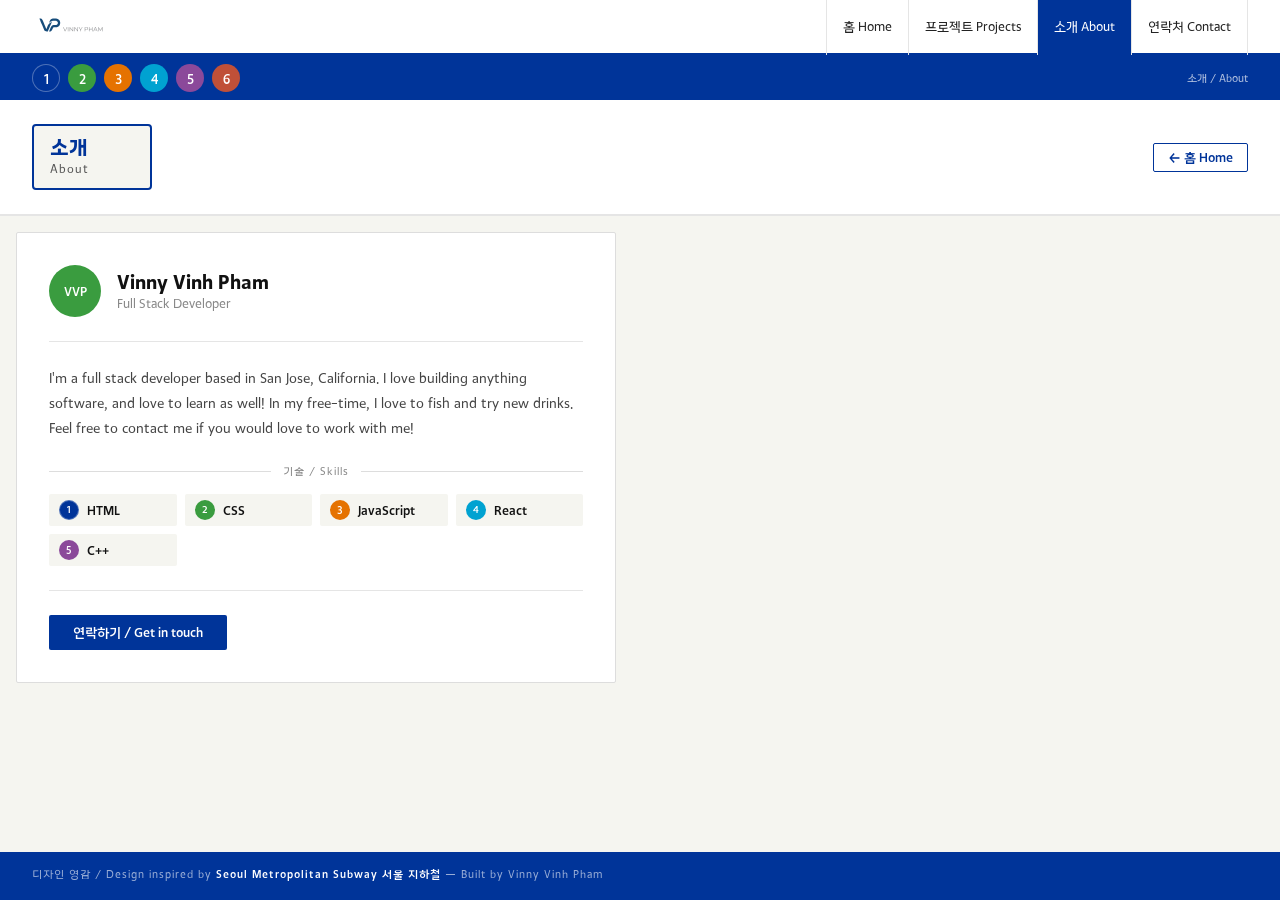
==== vinny-pham-site/about/index.html @ d77c4026 "added logos to each added clean about/projects folder routes" ====
<!DOCTYPE html>
<html lang="en">
<head>
    <meta charset="UTF-8">
    <meta name="viewport" content="width=device-width, initial-scale=1.0" />
    <title>About — Vinny Pham</title>
    <link href="https://hangeul.pstatic.net/hangeul_static/css/nanum-gothic.css" rel="stylesheet">
    <link rel="stylesheet" href="../style.css">
</head>
<body>

    <nav class="topbar">
        <div class="nav-logo">
            <img src="../svg/image2vector(1).svg" alt="logo" height="32">
        </div>
        <div class="topnav">
            <a href="../index.html">홈 Home</a>
            <a href="../projects/">프로젝트 Projects</a>
            <a href="../about/" class="active">소개 About</a>
            <a href="../index.html#contact">연락처 Contact</a>
        </div>
    </nav>

    <div class="line-bar">
        <div class="line-badge l1">1</div>
        <div class="line-badge l2">2</div>
        <div class="line-badge l3">3</div>
        <div class="line-badge l4">4</div>
        <div class="line-badge l5">5</div>
        <div class="line-badge l6">6</div>
        <div class="line-bar-name">소개 / About</div>
    </div>

    <div class="page-header">
        <div class="station-sign small">
            <div class="station-kr">소개</div>
            <div class="station-en">About</div>
        </div>
        <a href="../index.html" class="back-btn">← 홈 Home</a>
    </div>

    <div class="about-wrap fade-in">
        <div class="about-card">
            <div class="about-header">
                <div class="about-badge l2">VVP</div>
                <div>
                    <h2>Vinny Vinh Pham</h2>
                    <p class="about-role">Full Stack Developer</p>
                </div>
            </div>
            <div class="about-divider"></div>
            <p class="about-bio">I'm a full stack developer based in San Jose, California. I love building anything software, and love to learn as well! In my free-time, I love to fish and try new drinks. Feel free to contact me if you would love to work with me!</p>
            <div class="section-label" style="margin: 1.5rem 0 1rem;">
                <div class="section-label-line"></div>
                <span>기술 / Skills</span>
                <div class="section-label-line"></div>
            </div>
            <div class="skills-grid">
                <div class="skill-row">
                    <div class="skill-badge l1">1</div>
                    <span>HTML</span>
                </div>
                <div class="skill-row">
                    <div class="skill-badge l2">2</div>
                    <span>CSS</span>
                </div>
                <div class="skill-row">
                    <div class="skill-badge l3">3</div>
                    <span>JavaScript</span>
                </div>
                <div class="skill-row">
                    <div class="skill-badge l4">4</div>
                    <span>React</span>
                </div>
                <div class="skill-row">
                    <div class="skill-badge l5">5</div>
                    <span>C++</span>
                </div>
            </div>
            <div class="about-divider"></div>
            <a href="mailto:vinnypham11@gmail.com" class="contact-btn">연락하기 / Get in touch</a>
        </div>
    </div>

    <footer class="footer">
        <span>디자인 영감 / Design inspired by</span>
        <span class="footer-accent">Seoul Metropolitan Subway 서울 지하철</span>
        <span>— Built by Vinny Vinh Pham</span>
    </footer>
    <script src="../index.js"></script>
</body>

</html>
---- vinny-pham-site/style.css ----
@font-face {
    font-family: 'SeoulAlrim';
    src: url('fonts/SeoulAlrimTTF-Medium.ttf') format('truetype');
    font-weight: 400;
}

@font-face {
    font-family: 'SeoulAlrim';
    src: url('fonts/SeoulAlrimTTF-Bold.ttf') format('truetype');
    font-weight: 700;
}

@font-face {
    font-family: 'SeoulAlrim';
    src: url('fonts/SeoulAlrimTTF-ExtraBold.ttf') format('truetype');
    font-weight: 800;
}

@font-face {
    font-family: 'SeoulAlrim';
    src: url('fonts/SeoulAlrimTTF-Heavy.ttf') format('truetype');
    font-weight: 900;
}


* {
    margin: 0;
    padding: 0;
    box-sizing: border-box;
}

html {
    scroll-behavior: smooth;
}

body {
    font-family: 'SeoulAlrim', 'NanumGothic', sans-serif;
    background: #f5f5f0;
    color: #111;
    min-height: 100dvh;
    display: flex;
    flex-direction: column;
}

.station-kr,
.sign-text,
.dir-label,
.logo,
.card-title,
.hero-text h1 {
    font-family: 'SeoulAlrim', sans-serif;
}

/* topbar */
.topbar {
    background: #fff;
    border-bottom: 3px solid #003499;
    padding: 0 2rem;
    display: flex;
    align-items: center;
    justify-content: space-between;
    height: 56px;
    position: sticky;
    top: 0;
    z-index: 100;
}

.logo {
    font-size: 18px;
    font-weight: 800;
    color: #003499;
    letter-spacing: -0.5px;
}

.logo span {
    color: #e8002d;
}

.topnav {
    display: flex;
}

.topnav a {
    padding: 0 16px;
    height: 56px;
    display: flex;
    align-items: center;
    font-size: 13px;
    color: #222;
    text-decoration: none;
    border-right: 0.5px solid #e5e5e5;
    transition: background 0.15s, color 0.15s;
}

.topnav a:first-child {
    border-left: 0.5px solid #e5e5e5;
}

.topnav a:hover {
    background: #f0f4ff;
    color: #003499;
}

.topnav a.active {
    background: #003499;
    color: #fff;
}

/* line bar */
.line-bar {
    background: #003499;
    padding: 8px 2rem;
    display: flex;
    gap: 8px;
    align-items: center;
}

.line-badge {
    width: 28px;
    height: 28px;
    min-width: 28px;      /* add this */
    min-height: 28px;
    border-radius: 50%;
    display: flex;
    align-items: center;
    justify-content: center;
    font-size: 13px;
    font-weight: 700;
    color: #fff;
    cursor: pointer;
    transition: transform 0.15s;

}

.line-badge:hover {
    transform: scale(1.15);
}

.line-bar-name {
    margin-left: auto;
    font-size: 11px;
    color: rgba(255,255,255,0.7);
}

.l1 { background: #003499; border: 1.5px solid rgba(255,255,255,0.3); }
.l2 { background: #3a9c3f; }
.l3 { background: #e57200; }
.l4 { background: #00a2d1; }
.l5 { background: #8b499a; }
.l6 { background: #c05038; }

/* hero */
.hero {
    background: #fff;
    border-bottom: 2px solid #e5e5e5;
    padding: 2rem;
    display: flex;
    align-items: center;
    gap: 2rem;
}

.station-sign {
    background: #f5f5f0;
    border: 2px solid #003499;
    border-radius: 4px;
    padding: 1rem 1.5rem;
    min-width: 160px;
}

.station-sign.small {
    padding: 0.75rem 1rem;
    min-width: 120px;
}

.station-kr {
    font-size: 28px;
    font-weight: 800;
    color: #003499;
    line-height: 1;
}

.station-sign.small .station-kr {
    font-size: 20px;
}

.station-en {
    font-size: 12px;
    color: #555;
    margin-top: 4px;
    letter-spacing: 1px;
}

.hero-text h1 {
    font-size: 24px;
    font-weight: 800;
    color: #111;
    margin-bottom: 8px;
}

.hero-text p {
    font-size: 14px;
    color: #555;
    line-height: 1.8;
    margin-bottom: 1rem;
}

.hero-btn {
    display: inline-block;
    background: #003499;
    color: #fff;
    padding: 8px 20px;
    font-size: 13px;
    font-weight: 700;
    text-decoration: none;
    border-radius: 2px;
    transition: background 0.2s;
}

.hero-btn:hover {
    background: #002277;
}

/* direction bar */
.direction-bar {
    background: #fff;
    border: 0.5px solid #ddd;
    margin: 1rem;
    border-radius: 2px;
    display: flex;
    align-items: center;
    overflow: hidden;
}

.dir-label {
    background: #003499;
    color: #fff;
    font-size: 12px;
    font-weight: 700;
    padding: 10px 14px;
    white-space: nowrap;
}

.dir-stops {
    display: flex;
    align-items: center;
    flex: 1;
    padding: 0 12px;
    gap: 4px;
    overflow: hidden;
}

.stop {
    font-size: 12px;
    color: #333;
    white-space: nowrap;
}

.stop-dot {
    width: 8px;
    height: 8px;
    border-radius: 50%;
    background: #003499;
    flex-shrink: 0;
}

.stop-dot.current {
    background: #e8002d;
    width: 10px;
    height: 10px;
}

.stop-line {
    width: 20px;
    height: 2px;
    background: #003499;
    flex-shrink: 0;
}

/* sign row */
.sign-row {
    display: flex;
    gap: 1px;
    margin: 0 1rem 1rem;
    background: #ddd;
}

.sign {
    flex: 1;
    background: #fff;
    padding: 10px 14px;
    display: flex;
    align-items: center;
    gap: 10px;
    text-decoration: none;
    color: inherit;
    transition: background 0.15s;
    cursor: pointer;
}

.sign:hover {
    background: #f0f4ff;
}

.sign-right {
    justify-content: flex-end;
}

.sign-arrow {
    font-size: 20px;
    color: #003499;
    font-weight: 700;
}

.sign-text {
    font-size: 13px;
    font-weight: 700;
    color: #111;
}

.sign-sub {
    font-size: 10px;
    color: #888;
}

/* section label */
.section-label {
    display: flex;
    align-items: center;
    gap: 12px;
    margin: 0 1rem 1rem;
    font-size: 11px;
    color: #888;
    letter-spacing: 1px;
}

.section-label-line {
    flex: 1;
    height: 0.5px;
    background: #ddd;
}

/* cards */
.cards {
    display: grid;
    grid-template-columns: repeat(auto-fit, minmax(180px, 1fr));
    gap: 1px;
    background: #ddd;
    margin: 0 1rem 1rem;
}

.cards-full {
    grid-template-columns: repeat(auto-fit, minmax(220px, 1fr));
}

.card {
    background: #fff;
    padding: 1.25rem;
    transition: background 0.15s;
    cursor: pointer;
}

.card:hover {
    background: #f0f4ff;
}

.card-line {
    display: flex;
    align-items: center;
    gap: 8px;
    margin-bottom: 8px;
}

.card-num {
    width: 24px;
    height: 24px;
    border-radius: 50%;
    display: flex;
    align-items: center;
    justify-content: center;
    font-size: 11px;
    font-weight: 700;
    color: #fff;
    flex-shrink: 0;
    min-width: 24px;      /* add this */
    min-height: 24px;
}

.card-title {
    font-size: 14px;
    font-weight: 700;
    color: #111;
}

.card-sub {
    font-size: 12px;
    color: #888;
    margin-bottom: 10px;
    line-height: 1.5;
}

.card-tags {
    display: flex;
    gap: 4px;
    flex-wrap: wrap;
    margin-bottom: 10px;
}

.ctag {
    font-size: 10px;
    padding: 2px 6px;
    border-radius: 2px;
    border: 0.5px solid #003499;
    color: #003499;
}

.card-link {
    font-size: 12px;
    color: #003499;
    text-decoration: none;
    font-weight: 700;
}

.card-link:hover {
    text-decoration: underline;
}

/* info row */
.info-row {
    background: #fff;
    margin: 0 1rem 1rem;
    border: 0.5px solid #ddd;
    border-radius: 2px;
    padding: 1rem 1.5rem;
    display: flex;
    gap: 3rem;
    align-items: center;
    flex-wrap: wrap;
}

.info-block {
    display: flex;
    flex-direction: column;
    gap: 2px;
}

.info-label {
    font-size: 10px;
    color: #888;
    text-transform: uppercase;
    letter-spacing: 1px;
}

.info-val {
    font-size: 14px;
    font-weight: 700;
    color: #111;
}

.info-val a {
    color: #003499;
    text-decoration: none;
}

.info-val.open {
    color: #3a9c3f;
}

/* page header */
.page-header {
    background: #fff;
    border-bottom: 2px solid #e5e5e5;
    padding: 1.5rem 2rem;
    display: flex;
    align-items: center;
    justify-content: space-between;
}

.back-btn {
    font-size: 13px;
    font-weight: 700;
    color: #003499;
    text-decoration: none;
    padding: 6px 14px;
    border: 1px solid #003499;
    border-radius: 2px;
    transition: background 0.15s, color 0.15s;
}

.back-btn:hover {
    background: #003499;
    color: #fff;
}

/* about */
.about-wrap {
    margin: 1rem;
}

.about-card {
    background: #fff;
    border: 0.5px solid #ddd;
    border-radius: 2px;
    padding: 2rem;
    max-width: 600px;
}

.about-header {
    display: flex;
    align-items: center;
    gap: 16px;
    margin-bottom: 1.5rem;
}

.about-badge {
    width: 52px;
    height: 52px;
    border-radius: 50%;
    display: flex;
    align-items: center;
    justify-content: center;
    font-size: 13px;
    font-weight: 700;
    color: #fff;
    flex-shrink: 0;
}

.about-header h2 {
    font-size: 20px;
    font-weight: 800;
    color: #111;
}

.about-role {
    font-size: 13px;
    color: #888;
    margin-top: 2px;
}

.about-divider {
    height: 0.5px;
    background: #e5e5e5;
    margin: 1.5rem 0;
}

.about-bio {
    font-size: 14px;
    color: #444;
    line-height: 1.8;
}

.skills-grid {
    display: grid;
    grid-template-columns: repeat(auto-fit, minmax(120px, 1fr));
    gap: 8px;
    margin-bottom: 1rem;
}

.skill-row {
    display: flex;
    align-items: center;
    gap: 8px;
    padding: 6px 10px;
    background: #f5f5f0;
    border-radius: 2px;
    font-size: 13px;
    font-weight: 700;
    color: #111;
}

.skill-badge {
    min-width: 20px;      /* add this */
    min-height: 20px;
    width: 20px;
    height: 20px;
    border-radius: 50%;
    display: flex;
    align-items: center;
    justify-content: center;
    font-size: 10px;
    font-weight: 700;
    color: #fff;
    flex-shrink: 0;
}

.contact-btn {
    display: inline-block;
    background: #003499;
    color: #fff;
    padding: 10px 24px;
    font-size: 13px;
    font-weight: 700;
    text-decoration: none;
    border-radius: 2px;
    transition: background 0.2s;
}

.contact-btn:hover {
    background: #002277;
}

/* fade in */
.fade-in {
    opacity: 0;
    transform: translateY(20px);
    transition: opacity 0.5s ease, transform 0.5s ease;
}

.fade-in.visible {
    opacity: 1;
    transform: translateY(0);
}

.metro-player {
    background: #fff;
    border: 0.5px solid #ddd;
    margin: 0 1rem 1rem;
    padding: 10px 14px;
    display: flex;
    align-items: center;
    gap: 12px;
}

.play-btn {
    background: #003499;
    color: #fff;
    border: none;
    padding: 6px 14px;
    font-size: 12px;
    font-weight: 700;
    font-family: 'SeoulAlrim', sans-serif;
    cursor: pointer;
    border-radius: 2px;
    transition: background 0.2s;
}

.play-btn:hover {
    background: #002277;
}

.player-bar {
    display: flex;
    gap: 3px;
    align-items: center;
}

.player-dot {
    width: 4px;
    height: 4px;
    border-radius: 50%;
    background: #ddd;
    transition: background 0.3s;
}

.player-dot.active {
    background: #003499;
}

.player-status {
    font-size: 11px;
    color: #888;
    letter-spacing: 1px;
}

.player-status.playing {
    color: #3a9c3f;
    font-weight: 700;
}

.footer {
    background: #003499;
    color: rgba(255,255,255,0.6);
    font-size: 11px;
    letter-spacing: 1px;
    padding: 1rem 2rem;
    min-height: 48px;
    display: flex;
    align-items: center;
    justify-content: center;
    gap: 8px;
    flex-wrap: wrap;
    margin-top: auto;
}

.footer-accent {
    color: #fff;
    font-weight: 700;
}

.footer span {
    flex-shrink: 0;
}

footer.footer {
    background-color: #003499 !important;
    display: block !important;
    width: 100% !important;
}

.play-btn {
    display: inline-flex;
    align-items: center;
    cursor: pointer;
}

.nav-logo img {
    height: 50px;
    width: auto;
    mix-blend-mode: multiply;
}
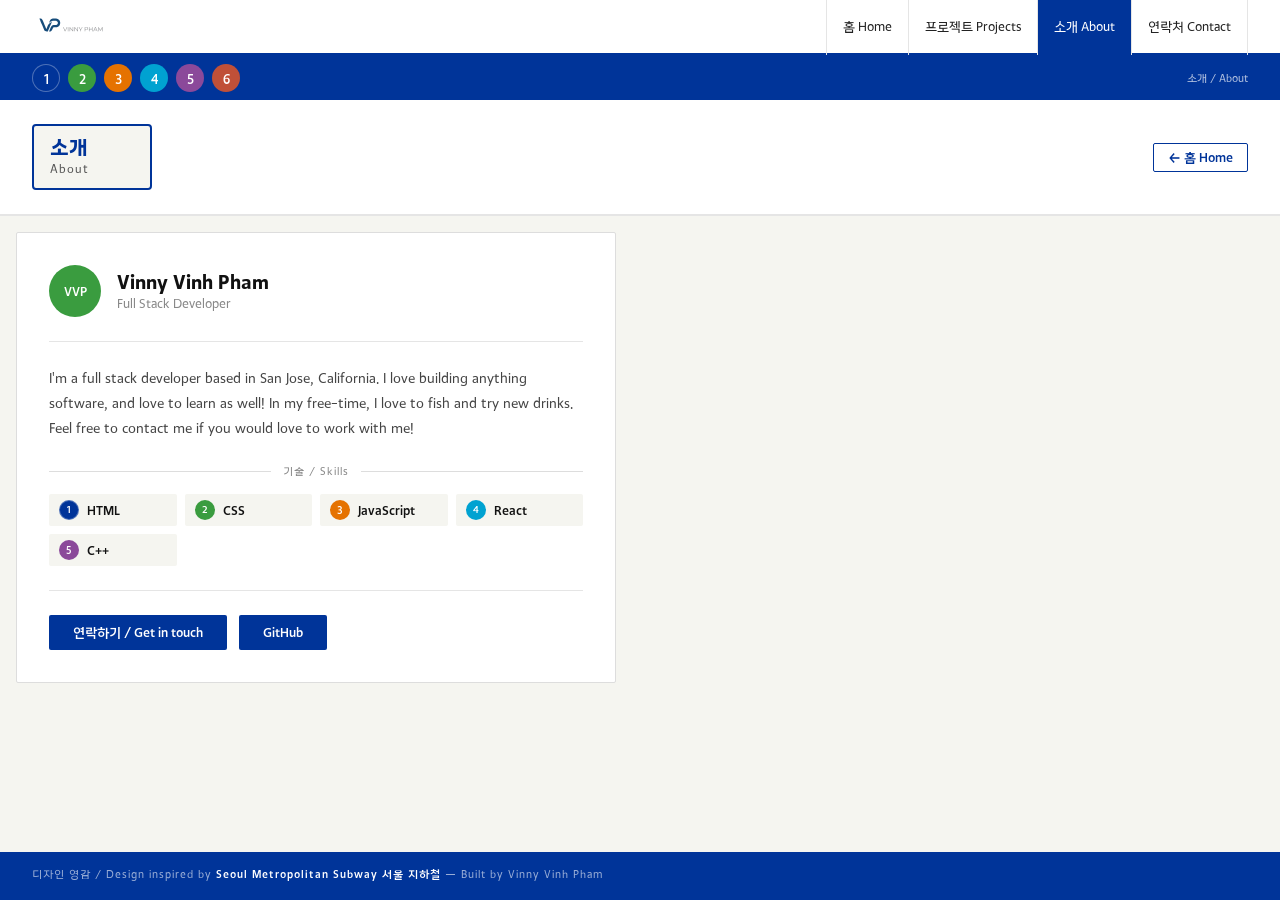
==== commit 6fa1acb5: "added github button to about me" ====
--- a/vinny-pham-site/about/index.html
+++ b/vinny-pham-site/about/index.html
@@ -11,13 +11,13 @@
 
     <nav class="topbar">
         <div class="nav-logo">
-            <img src="../svg/image2vector(1).svg" alt="logo" height="32">
+            <a href="../"><img src="../svg/image2vector(1).svg" alt="logo" height="32"></a>
         </div>
         <div class="topnav">
-            <a href="../index.html">홈 Home</a>
+            <a href="../">홈 Home</a>
             <a href="../projects/">프로젝트 Projects</a>
             <a href="../about/" class="active">소개 About</a>
-            <a href="../index.html#contact">연락처 Contact</a>
+            <a href="../#contact">연락처 Contact</a>
         </div>
     </nav>
 
@@ -36,7 +36,7 @@
             <div class="station-kr">소개</div>
             <div class="station-en">About</div>
         </div>
-        <a href="../index.html" class="back-btn">← 홈 Home</a>
+        <a href="../" class="back-btn">← 홈 Home</a>
     </div>
 
     <div class="about-wrap fade-in">
@@ -78,7 +78,10 @@
                 </div>
             </div>
             <div class="about-divider"></div>
-            <a href="mailto:vinnypham11@gmail.com" class="contact-btn">연락하기 / Get in touch</a>
+            <div class="contact-actions">
+                <a href="mailto:vinnypham11@gmail.com" class="contact-btn">연락하기 / Get in touch</a>
+                <a href="https://github.com/vnnphm" class="github-btn" target="_blank" rel="noreferrer">GitHub</a>
+            </div>
         </div>
     </div>
 
--- a/vinny-pham-site/style.css
+++ b/vinny-pham-site/style.css
@@ -582,7 +582,14 @@
     flex-shrink: 0;
 }
 
-.contact-btn {
+.contact-actions {
+    display: flex;
+    flex-wrap: wrap;
+    gap: 12px;
+}
+
+.contact-btn,
+.github-btn {
     display: inline-block;
     background: #003499;
     color: #fff;
@@ -595,6 +602,14 @@
 }
 
 .contact-btn:hover {
+    background: #002277;
+}
+
+.github-btn {
+    background: #003499;
+}
+
+.github-btn:hover {
     background: #002277;
 }
 
@@ -707,5 +722,3 @@
     width: auto;
     mix-blend-mode: multiply;
 }
-
-
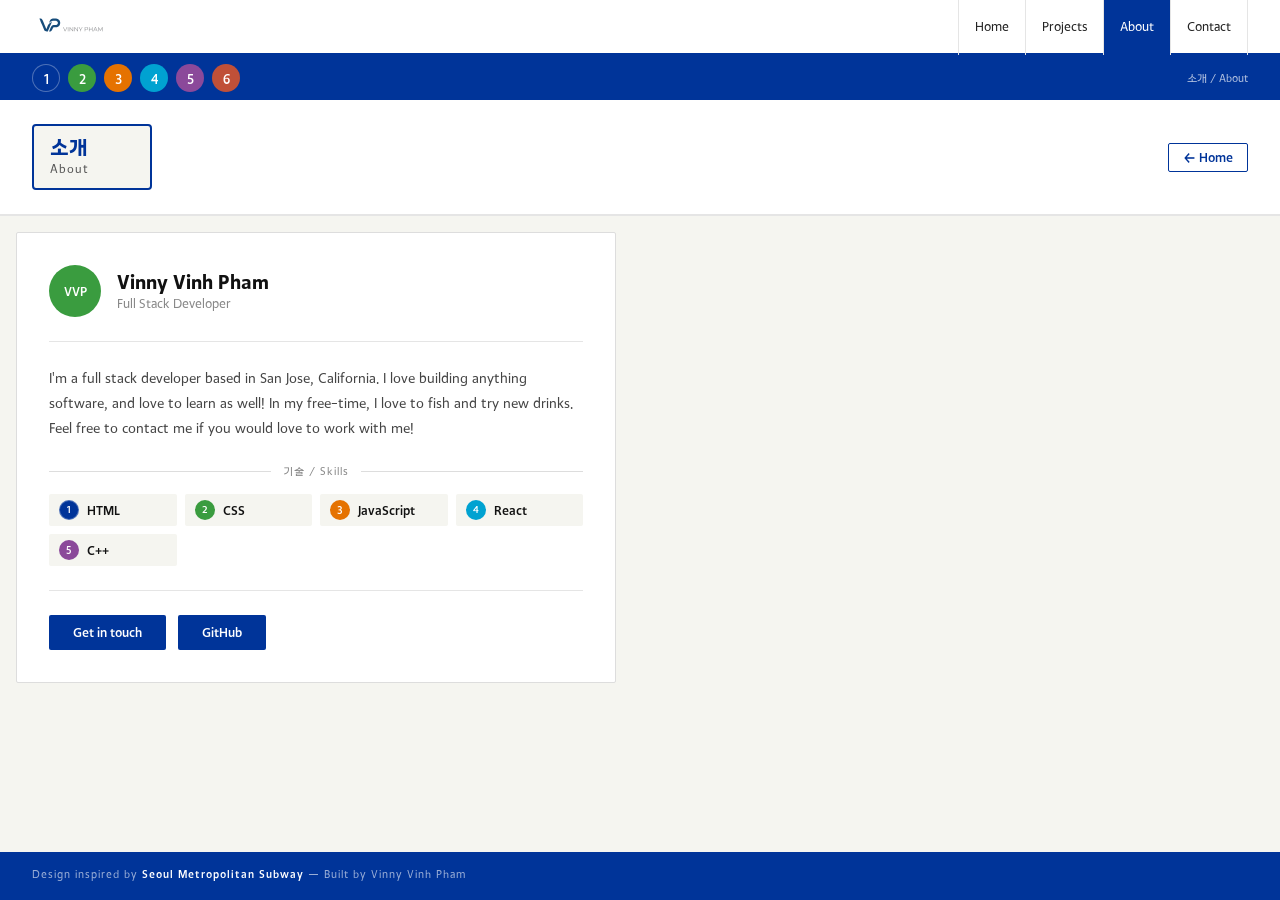
==== commit 9314663b: "changed text around to have less kr for readability purposes moved around some line icons" ====
--- a/vinny-pham-site/about/index.html
+++ b/vinny-pham-site/about/index.html
@@ -1,6 +1,7 @@
 <!DOCTYPE html>
 <html lang="en">
 <head>
+    <link rel="icon" type="image/svg+xml" href="../favicon/favicon.svg">
     <meta charset="UTF-8">
     <meta name="viewport" content="width=device-width, initial-scale=1.0" />
     <title>About — Vinny Pham</title>
@@ -14,10 +15,10 @@
             <a href="../"><img src="../svg/image2vector(1).svg" alt="logo" height="32"></a>
         </div>
         <div class="topnav">
-            <a href="../">홈 Home</a>
-            <a href="../projects/">프로젝트 Projects</a>
-            <a href="../about/" class="active">소개 About</a>
-            <a href="../#contact">연락처 Contact</a>
+            <a href="../">Home</a>
+            <a href="../projects/">Projects</a>
+            <a href="../about/" class="active">About</a>
+            <a href="../#contact">Contact</a>
         </div>
     </nav>
 
@@ -36,7 +37,7 @@
             <div class="station-kr">소개</div>
             <div class="station-en">About</div>
         </div>
-        <a href="../" class="back-btn">← 홈 Home</a>
+        <a href="../" class="back-btn">← Home</a>
     </div>
 
     <div class="about-wrap fade-in">
@@ -79,15 +80,15 @@
             </div>
             <div class="about-divider"></div>
             <div class="contact-actions">
-                <a href="mailto:vinnypham11@gmail.com" class="contact-btn">연락하기 / Get in touch</a>
+                <a href="mailto:vinnypham11@gmail.com" class="contact-btn">Get in touch</a>
                 <a href="https://github.com/vnnphm" class="github-btn" target="_blank" rel="noreferrer">GitHub</a>
             </div>
         </div>
     </div>
 
     <footer class="footer">
-        <span>디자인 영감 / Design inspired by</span>
-        <span class="footer-accent">Seoul Metropolitan Subway 서울 지하철</span>
+        <span>Design inspired by</span>
+        <span class="footer-accent">Seoul Metropolitan Subway</span>
         <span>— Built by Vinny Vinh Pham</span>
     </footer>
     <script src="../index.js"></script>
--- a/vinny-pham-site/style.css
+++ b/vinny-pham-site/style.css
@@ -456,6 +456,25 @@
     color: #111;
 }
 
+.info-val-line {
+    display: inline-flex;
+    align-items: center;
+    gap: 8px;
+}
+
+.line-badge-inline {
+    width: 20px;
+    height: 20px;
+    min-width: 20px;
+    min-height: 20px;
+    font-size: 10px;
+    cursor: default;
+}
+
+.line-badge-inline:hover {
+    transform: none;
+}
+
 .info-val a {
     color: #003499;
     text-decoration: none;
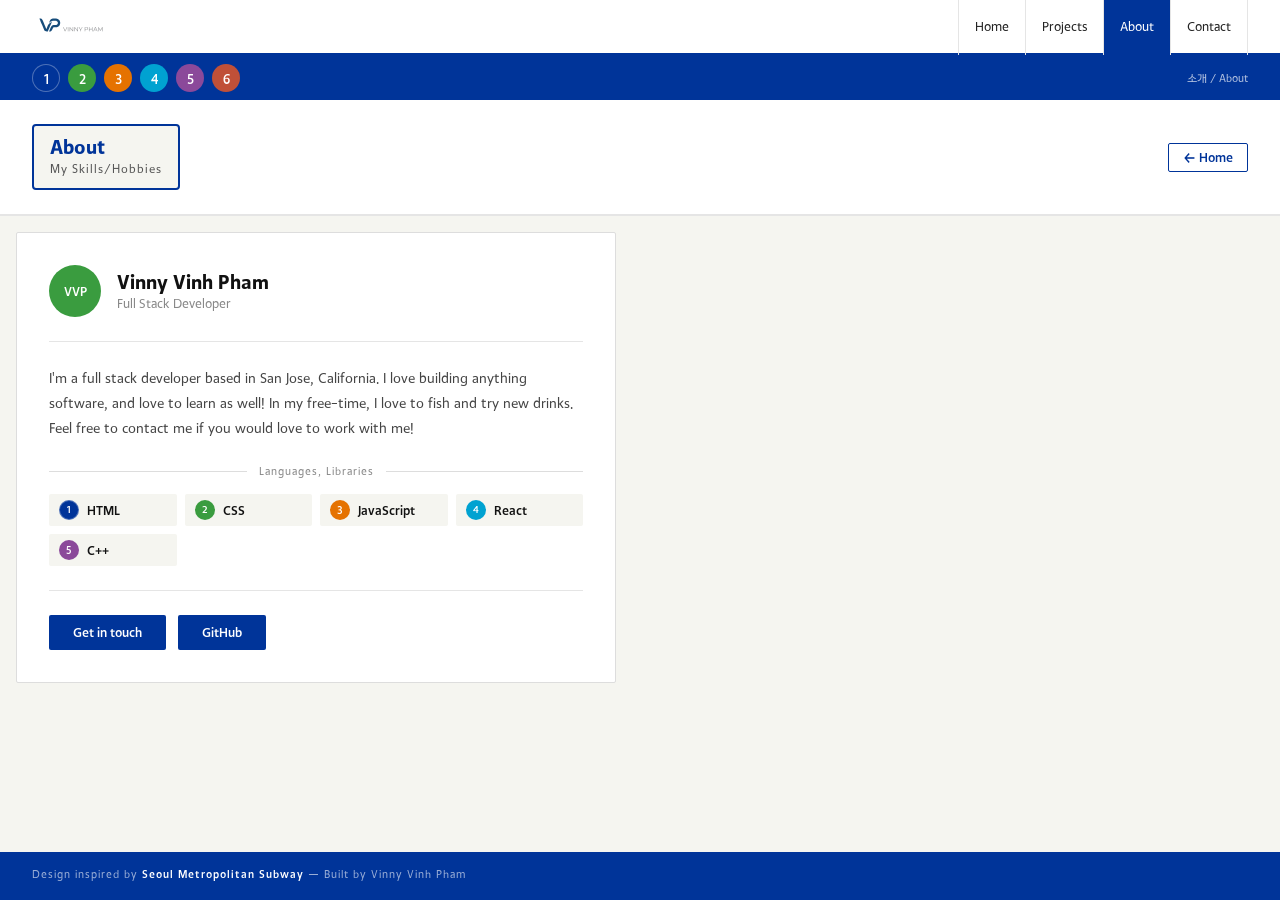
==== commit 60629e94: "changed readability issues" ====
--- a/vinny-pham-site/about/index.html
+++ b/vinny-pham-site/about/index.html
@@ -34,8 +34,8 @@
 
     <div class="page-header">
         <div class="station-sign small">
-            <div class="station-kr">소개</div>
-            <div class="station-en">About</div>
+            <div class="station-kr">About</div>
+            <div class="station-en">My Skills/Hobbies</div>
         </div>
         <a href="../" class="back-btn">← Home</a>
     </div>
@@ -53,7 +53,7 @@
             <p class="about-bio">I'm a full stack developer based in San Jose, California. I love building anything software, and love to learn as well! In my free-time, I love to fish and try new drinks. Feel free to contact me if you would love to work with me!</p>
             <div class="section-label" style="margin: 1.5rem 0 1rem;">
                 <div class="section-label-line"></div>
-                <span>기술 / Skills</span>
+                <span>Languages, Libraries</span>
                 <div class="section-label-line"></div>
             </div>
             <div class="skills-grid">
